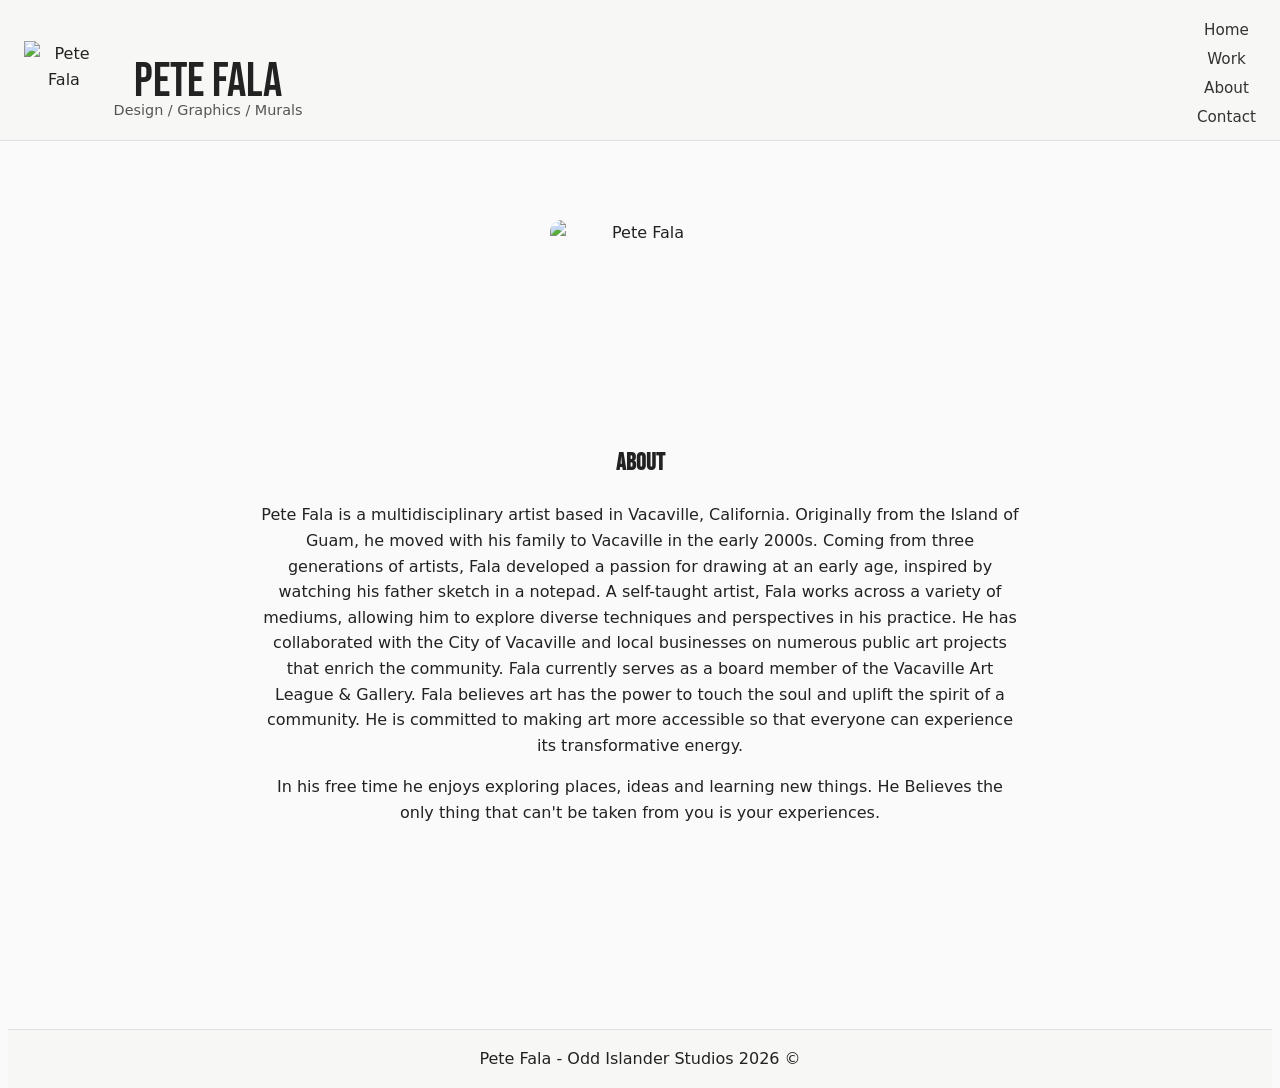
==== about.html @ 386c1ad9 "Add files via upload" ====
<!DOCTYPE html>
<html lang="en">
<head>
  <meta charset="UTF-8">
  <meta name="viewport" content="width=device-width, initial-scale=1.0">
  <title>About — Pete Fala</title>

  <style>
@import url('https://fonts.googleapis.com/css2?family=Bebas+Neue&display=swap');
</style>


  <link rel="stylesheet" href="style.css">
</head>
<body>
  <header>
    <div class="header-left">
      <img src="images/chelu.png" alt="Pete Fala" class="profile-pic" width="60" height="60">
      <div>
        <h1>Pete Fala</h1>
        <p class="tagline">Design / Graphics / Murals</p>
      </div>
    </div>
    <nav>
    <a href="index.html">Home</a>
    <a href="work.html">Work</a>
    <a href="about.html">About</a>
    <a href="contact.html">Contact</a>
  </nav>
  </header>

  <main>
    <img src="images/artist.jpg" alt="Pete Fala" class="about-photo">
    <h2>About</h2>
    <p>
      
Pete Fala is a multidisciplinary artist based in Vacaville, California. 
Originally from the Island of Guam, he moved with his family to 
Vacaville in the early 2000s. Coming from three generations of artists, 
Fala developed a passion for drawing at an early age, inspired by watching 
his father sketch in a notepad.
A self-taught artist, Fala works across a variety of mediums, allowing him to explore 
diverse techniques and perspectives in his practice. He has collaborated with the 
City of Vacaville and local businesses on numerous public art projects that enrich 
the community. Fala currently serves as a board member of the Vacaville Art League & Gallery.

Fala believes art has the power to touch the soul and uplift the spirit of a community. 
He is committed to making art more accessible so that everyone can experience its 
transformative energy.

</p>
    
<p>
In his free time he enjoys exploring places, ideas and learning new things. 
He Believes the only thing that can't be taken from you is your experiences.
</p>
  </main>

  <footer>
    <p>Pete Fala - Odd Islander Studios 2026 &copy;</p>
  </footer>
</body>
</html>
---- style.css ----
body {
  font-family: system-ui, -apple-system, BlinkMacSystemFont, "Segoe UI", sans-serif;
  line-height: 1.6;
  color: #222;
  background: #fafafa;
  display: flex;
  flex-direction: column;
  min-height: 100vh;
  padding-top: 180px !important;
  text-align: center;
}

header {
  position: fixed;
  top: 0;
  left: 0;
  right: 0;
  z-index: 100;
  background: #f7f7f5;          
  display: flex;
  justify-content: space-between;
  align-items: center;
  padding: 1rem 1.5rem 0.5rem;
  border-bottom: 1px solid #e0e0e0;
  margin-bottom: 0;
  
}


html {
    height: 100%;
}


main {
  width: 100%;
  max-width: 800px;
  margin: 0 auto;
  padding: 0 1.25rem;
  flex: 1 0 auto;
  box-sizing: border-box;
}

.header-left {
    display: flex;
    flex-direction: row;
    align-items: center;
    gap: 0rem;
    margin-gap: 3rem;
}

.header-left {
  display: flex;
  flex-direction: row;
  align-items: center;
  gap: 0.6rem;
  margin-top: 0.9rem;     /* this will actually push the name + tagline down */
}

h1 {
  font-family: "Bebas Neue", sans-serif;
  font-weight: 400;
  margin: 0.9rem 0 0 0 !important;
  padding: 0;
  line-height: 1;          
  font-size: 3rem;
}

.tagline {
  margin: -0.15rem 0 0 0 !important;
  padding: 0;
  line-height: 1.1;
  font-size: 0.9rem;
  color: #555;
}
nav {
  display: flex;
  flex-direction: column;     
  align-items: center;      
  gap: 0.05rem;              
  margin: 0;
}

nav a {
  color: #333;
  text-decoration: none;
  font-size: 0.95rem;
  padding: 0.1rem 0;
  border-bottom: 1px solid transparent;
  transition: border-color 0.2s ease, color 0.2s ease;

}

nav a:hover {
  color: #000;
  border-bottom-color: #000;
}

main h2 {
    text-align: center;
    margin-bottom: 1.25rem;
}

h2 {
    fontsize: 1.4rem;
    margin-top: 2.75rem;
    margin-bottom: 1rem;
    font-weight: 600;
    font-family: "Bebas Neue", sans-serif;
}

h3 {
    font-family: Arial, Helvetica, sans-serif
}

.project {
    margin-bottom: 2.5rem;
    padding-bottom: 1.75rem;
    border-bottom: 1px solid #eee;
}

a {
    color: #0055aa;
}

footer {
    flex-shrink: 0;
    margin-top: auto;
    padding: 1.5rem 1 rem;
    text-align: center;
    border-top: 1px solid #e0e0e0;
    background: #f7f7f5;
    width: 100%

}

img {
    max-width: 100%;
    height: auto;
    margin: 1rem 0;
    border-radius: 4px;
}

section p {
    margin: 0.75rem 0;
}

.project img {
    display: block;
    margin: 1rem 0 1.25rem;
    border-radius: 6px;
    box-shadow: 0 2px 8px rgba(0, 0, 0.8);
}



.project h3 {
    margin-top: 0.25rem;
}

rooter{
    text-align: center;
}

@media (max-width: 600px) {
    body {
        padding: 1.5rem 1rem;
    }
    h1 {
        font-size: 1.85rem;
    }

}

.profile-pic {
    width: 80px;px;
    height: auto;
    border-radius: 0;
    object-fit: contain;
    margin: 0;
    position: static;
}

.about-photo {
  width: 180px;
  height: 180px;
  object-fit: cover;
  border-radius: 12px;
  display: block;
  margin-left: auto !important;
  margin-right: auto !important;
  margin-top: 2rem;
  margin-bottom: 1.5rem;
}

.contact-box {
  background: #ffffff;
  border: 1px solid #e0e0e0;
  border-radius: 12px;
  padding: 1.75rem 1.5rem;
  margin-left: auto !important;
  margin-right: auto !important;
  margin-top: 2rem;
  margin-bottom: 2rem;
  box-shadow: 0 2px 10px rgba(0, 0, 0, 0.06);
  max-width: 480px;
  width: fit-content;
  text-align: center;
  display: block;
}

.contact-box h2{
  font-size: 2.3rem;
  margin-bottom: 0.75rem;

}

p.tight {
    margin-top: 0.25rem;
    margin-bottom: 0.25rem;
}

.work-grid {
  display: flex !important;
  flex-wrap: wrap !important;
  gap: 0.5rem !important;
  justify-content: center !important;
  margin: 1.5rem auto 0 !important;   
  max-width: 100%; !important;
}

.work-item {
  flex: 0 0 calc(33.333% - 0.4rem) !important;
  aspect-ratio: 1 / 1 !important;
  overflow: hidden !important;
  border-radius: 4px !important;
  display: block !important;
  height: auto !important;
}

.work-item img {
  width: 100% !important;
  height: 100% !important;
  object-fit: cover !important;
  display: block !important;
  transition: transform 0.25s ease;
}

.work-item:hover img {
  transform: scale(1.05);
}

.lightbox {
  display: none;
  position: fixed;
  top: 0;
  left: 0;
  width: 100%;
  height: 100%;
  background: rgba(0, 0, 0, 0.9);
  justify-content: center;
  align-items: center;
  z-index: 1000;
}

.lightbox img {
  max-width: 90%;
  max-height: 85vh;
  object-fit: contain;
  border-radius: 4px;
}

.close {
  position: absolute;
  top: 20px;
  right: 30px;
  color: #fff;
  font-size: 40px;
  cursor: pointer;
  user-select: none;
}

.arrow {
  position: absolute;
  top: 50%;
  transform: translateY(-50%);
  color: #fff;
  font-size: 40px;
  cursor: pointer;
  user-select: none;
  padding: 10px;
}

.prev { left: 20px; }
.next { right: 20px; }

.close:hover, .arrow:hover {
  color: #ccc;
}

.social-links {
  display: flex;
  justify-content: center;
  align-items: center;
  gap: 1.25rem;              /* even spacing between icons */
  margin-top: 1.75rem;       /* pushes them toward the bottom of the box */
}

.social-links img {
  width: 40px;               /* smaller size — try 24px–32px */
  height:40px;
  object-fit: contain;
  display: block;
}

.social-links a {
  display: inline-block;
  transition: transform 0.2s ease;
}

.social-links a:hover {
  transform: scale(1.12);
}
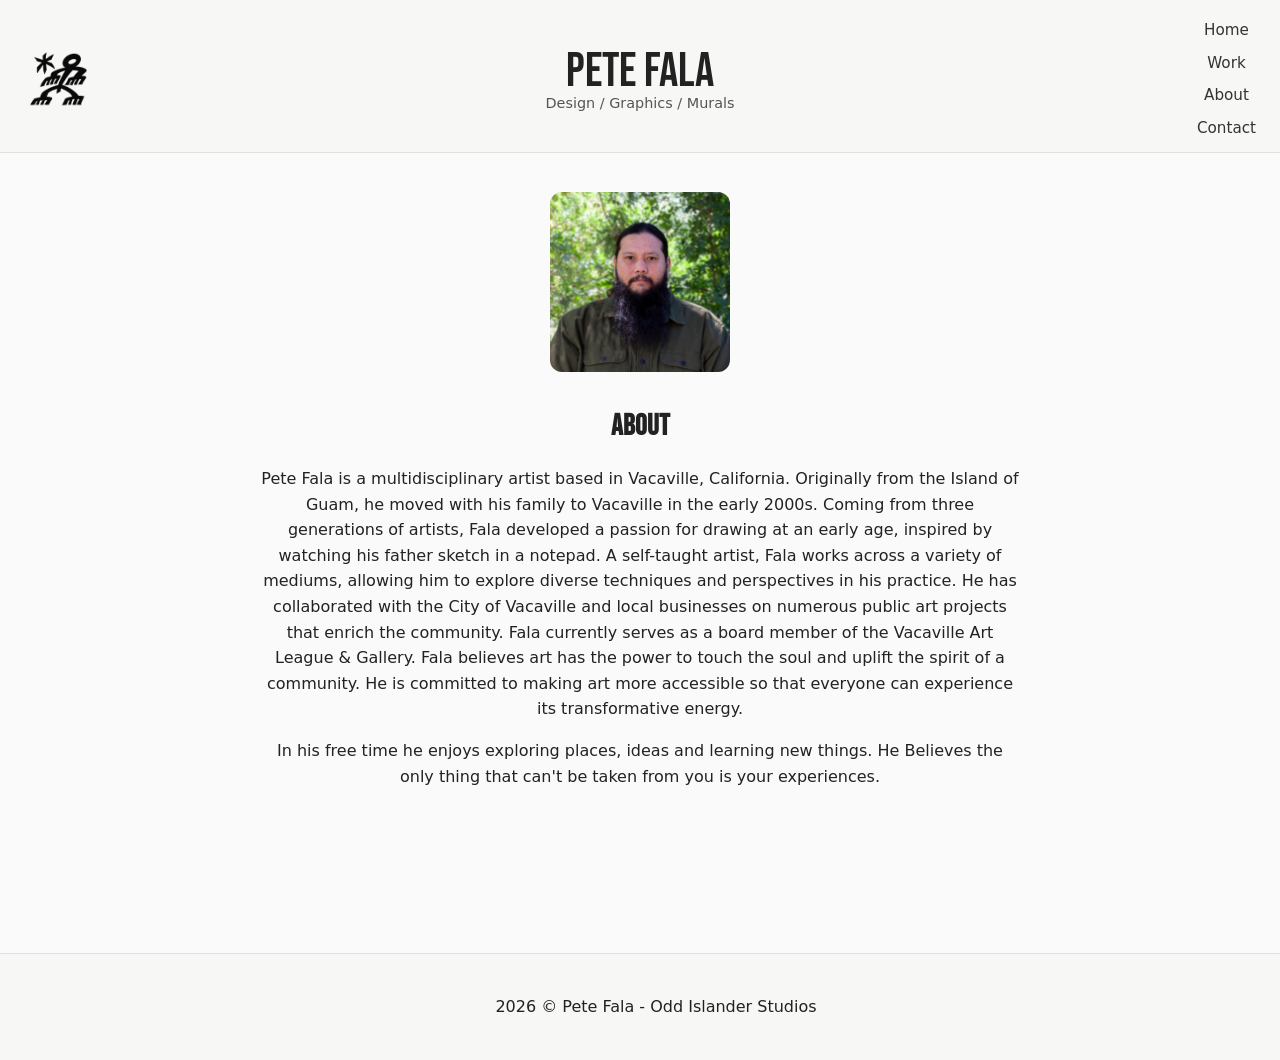
==== commit d17a9f59: "Reorder footer text for clarity" ====
--- a/about.html
+++ b/about.html
@@ -57,7 +57,7 @@
   </main>
 
   <footer>
-    <p>Pete Fala - Odd Islander Studios 2026 &copy;</p>
+    <p>2026 &copy; Pete Fala - Odd Islander Studios</p>
   </footer>
 </body>
-</html>+</html>
--- a/style.css
+++ b/style.css
@@ -6,31 +6,28 @@
   display: flex;
   flex-direction: column;
   min-height: 100vh;
-  padding-top: 180px !important;
-  text-align: center;
+  padding-top: 160px;
+  text-align: center;
+  margin: 0;
+}
+
+html {
+  height: 100%;
 }
 
 header {
-  position: fixed;
+  position: fixed;          /* was relative — this keeps it stationary */
   top: 0;
   left: 0;
   right: 0;
   z-index: 100;
-  background: #f7f7f5;          
+  background: #f7f7f5;
   display: flex;
   justify-content: space-between;
   align-items: center;
   padding: 1rem 1.5rem 0.5rem;
   border-bottom: 1px solid #e0e0e0;
-  margin-bottom: 0;
-  
-}
-
-
-html {
-    height: 100%;
-}
-
+}
 
 main {
   width: 100%;
@@ -39,45 +36,45 @@
   padding: 0 1.25rem;
   flex: 1 0 auto;
   box-sizing: border-box;
+  text-align: center;
 }
 
 .header-left {
-    display: flex;
-    flex-direction: row;
-    align-items: center;
-    gap: 0rem;
-    margin-gap: 3rem;
-}
-
-.header-left {
   display: flex;
   flex-direction: row;
   align-items: center;
   gap: 0.6rem;
-  margin-top: 0.9rem;     /* this will actually push the name + tagline down */
+}
+
+.header-left > div {
+  position: absolute;
+  left: 50%;
+  transform: translateX(-50%);
+  text-align: center;
 }
 
 h1 {
   font-family: "Bebas Neue", sans-serif;
   font-weight: 400;
-  margin: 0.9rem 0 0 0 !important;
+  margin: 0;
   padding: 0;
-  line-height: 1;          
+  line-height: 1;
   font-size: 3rem;
 }
 
 .tagline {
-  margin: -0.15rem 0 0 0 !important;
+  margin: 0;
   padding: 0;
   line-height: 1.1;
   font-size: 0.9rem;
   color: #555;
 }
+
 nav {
   display: flex;
-  flex-direction: column;     
-  align-items: center;      
-  gap: 0.05rem;              
+  flex-direction: column;
+  align-items: center;
+  gap: 0.15rem;
   margin: 0;
 }
 
@@ -85,10 +82,9 @@
   color: #333;
   text-decoration: none;
   font-size: 0.95rem;
-  padding: 0.1rem 0;
+  padding: 0.15rem 0;
   border-bottom: 1px solid transparent;
   transition: border-color 0.2s ease, color 0.2s ease;
-
 }
 
 nav a:hover {
@@ -96,89 +92,35 @@
   border-bottom-color: #000;
 }
 
-main h2 {
-    text-align: center;
-    margin-bottom: 1.25rem;
-}
-
 h2 {
-    fontsize: 1.4rem;
-    margin-top: 2.75rem;
-    margin-bottom: 1rem;
-    font-weight: 600;
-    font-family: "Bebas Neue", sans-serif;
-}
-
-h3 {
-    font-family: Arial, Helvetica, sans-serif
-}
-
-.project {
-    margin-bottom: 2.5rem;
-    padding-bottom: 1.75rem;
-    border-bottom: 1px solid #eee;
-}
-
-a {
-    color: #0055aa;
+  font-size: 1.8rem;
+  margin-top: 2rem;
+  margin-bottom: 1rem;
+  font-weight: 600;
+  font-family: "Bebas Neue", sans-serif;
 }
 
 footer {
-    flex-shrink: 0;
-    margin-top: auto;
-    padding: 1.5rem 1 rem;
-    text-align: center;
-    border-top: 1px solid #e0e0e0;
-    background: #f7f7f5;
-    width: 100%
-
+  flex-shrink: 0;
+  margin-top: auto;
+  padding: 1.5rem 1rem;
+  text-align: center;
+  border-top: 1px solid #e0e0e0;
+  background: #f7f7f5;
+  width: 100%;
 }
 
 img {
-    max-width: 100%;
-    height: auto;
-    margin: 1rem 0;
-    border-radius: 4px;
-}
-
-section p {
-    margin: 0.75rem 0;
-}
-
-.project img {
-    display: block;
-    margin: 1rem 0 1.25rem;
-    border-radius: 6px;
-    box-shadow: 0 2px 8px rgba(0, 0, 0.8);
-}
-
-
-
-.project h3 {
-    margin-top: 0.25rem;
-}
-
-rooter{
-    text-align: center;
-}
-
-@media (max-width: 600px) {
-    body {
-        padding: 1.5rem 1rem;
-    }
-    h1 {
-        font-size: 1.85rem;
-    }
-
+  max-width: 100%;
+  height: auto;
+  border-radius: 4px;
 }
 
 .profile-pic {
-    width: 80px;px;
-    height: auto;
-    border-radius: 0;
-    object-fit: contain;
-    margin: 0;
-    position: static;
+  width: 70px;
+  height: auto;
+  object-fit: contain;
+  margin: 0;
 }
 
 .about-photo {
@@ -187,10 +129,7 @@
   object-fit: cover;
   border-radius: 12px;
   display: block;
-  margin-left: auto !important;
-  margin-right: auto !important;
-  margin-top: 2rem;
-  margin-bottom: 1.5rem;
+  margin: 2rem auto 1.5rem;
 }
 
 .contact-box {
@@ -198,51 +137,41 @@
   border: 1px solid #e0e0e0;
   border-radius: 12px;
   padding: 1.75rem 1.5rem;
-  margin-left: auto !important;
-  margin-right: auto !important;
-  margin-top: 2rem;
-  margin-bottom: 2rem;
+  margin: 2rem auto;
   box-shadow: 0 2px 10px rgba(0, 0, 0, 0.06);
   max-width: 480px;
-  width: fit-content;
-  text-align: center;
-  display: block;
-}
-
-.contact-box h2{
-  font-size: 2.3rem;
+  text-align: center;
+}
+
+.contact-box h2 {
+  font-size: 2.2rem;
   margin-bottom: 0.75rem;
-
 }
 
 p.tight {
-    margin-top: 0.25rem;
-    margin-bottom: 0.25rem;
+  margin: 0.25rem 0;
 }
 
 .work-grid {
-  display: flex !important;
-  flex-wrap: wrap !important;
-  gap: 0.5rem !important;
-  justify-content: center !important;
-  margin: 1.5rem auto 0 !important;   
-  max-width: 100%; !important;
+  display: grid;
+  grid-template-columns: repeat(auto-fit, minmax(200px, 1fr));
+  gap: 0.5rem;
+  max-width: 900px;
+  margin: 1.5rem auto 0;
 }
 
 .work-item {
-  flex: 0 0 calc(33.333% - 0.4rem) !important;
-  aspect-ratio: 1 / 1 !important;
-  overflow: hidden !important;
-  border-radius: 4px !important;
-  display: block !important;
-  height: auto !important;
+  aspect-ratio: 1 / 1;
+  overflow: hidden;
+  border-radius: 4px;
+  display: block;
 }
 
 .work-item img {
-  width: 100% !important;
-  height: 100% !important;
-  object-fit: cover !important;
-  display: block !important;
+  width: 100%;
+  height: 100%;
+  object-fit: cover;
+  display: block;
   transition: transform 0.25s ease;
 }
 
@@ -261,54 +190,62 @@
   justify-content: center;
   align-items: center;
   z-index: 1000;
+  touch-action: none;
+  overscroll-behavior: contain;
 }
 
 .lightbox img {
   max-width: 90%;
-  max-height: 85vh;
+  max-height: 70vh;
   object-fit: contain;
   border-radius: 4px;
+  margin-bottom: 80px;
 }
 
 .close {
   position: absolute;
   top: 20px;
-  right: 30px;
+  right: 25px;
   color: #fff;
   font-size: 40px;
   cursor: pointer;
   user-select: none;
+  z-index: 1002;
 }
 
 .arrow {
   position: absolute;
-  top: 50%;
-  transform: translateY(-50%);
+  bottom: 25px;
   color: #fff;
-  font-size: 40px;
+  font-size: 34px;
   cursor: pointer;
   user-select: none;
-  padding: 10px;
-}
-
-.prev { left: 20px; }
-.next { right: 20px; }
-
-.close:hover, .arrow:hover {
+  padding: 12px 18px;
+  background: rgba(0, 0, 0, 0.5);
+  border-radius: 8px;
+  z-index: 1002;
+}
+
+.prev { left: 25px; }
+.next { right: 25px; }
+
+.close:hover,
+.arrow:hover {
   color: #ccc;
+  background: rgba(0, 0, 0, 0.7);
 }
 
 .social-links {
   display: flex;
   justify-content: center;
   align-items: center;
-  gap: 1.25rem;              /* even spacing between icons */
-  margin-top: 1.75rem;       /* pushes them toward the bottom of the box */
+  gap: 1.25rem;
+  margin-top: 1.75rem;
 }
 
 .social-links img {
-  width: 40px;               /* smaller size — try 24px–32px */
-  height:40px;
+  width: 36px;
+  height: 36px;
   object-fit: contain;
   display: block;
 }
@@ -320,4 +257,34 @@
 
 .social-links a:hover {
   transform: scale(1.12);
-}+}
+
+@media (max-width: 600px) {
+  body {
+    padding-top: 140px;
+    padding-left: 0.75rem;
+    padding-right: 0.75rem;
+  }
+  h1 {
+    font-size: 2.2rem;
+  }
+  main {
+    padding: 0 0.5rem;
+  }
+  .work-grid {
+    grid-template-columns: repeat(2, 1fr);
+    margin-left: auto;
+    margin-right: auto;
+  }
+  .lightbox img {
+    max-height: 65vh;
+    margin-bottom: 90px;
+    transition: trasform 0.3s ease;
+    will-change: transform;
+  }
+  .contact-box,
+  .about-photo {
+    margin-left: auto;
+    margin-right: auto;
+  }
+}
